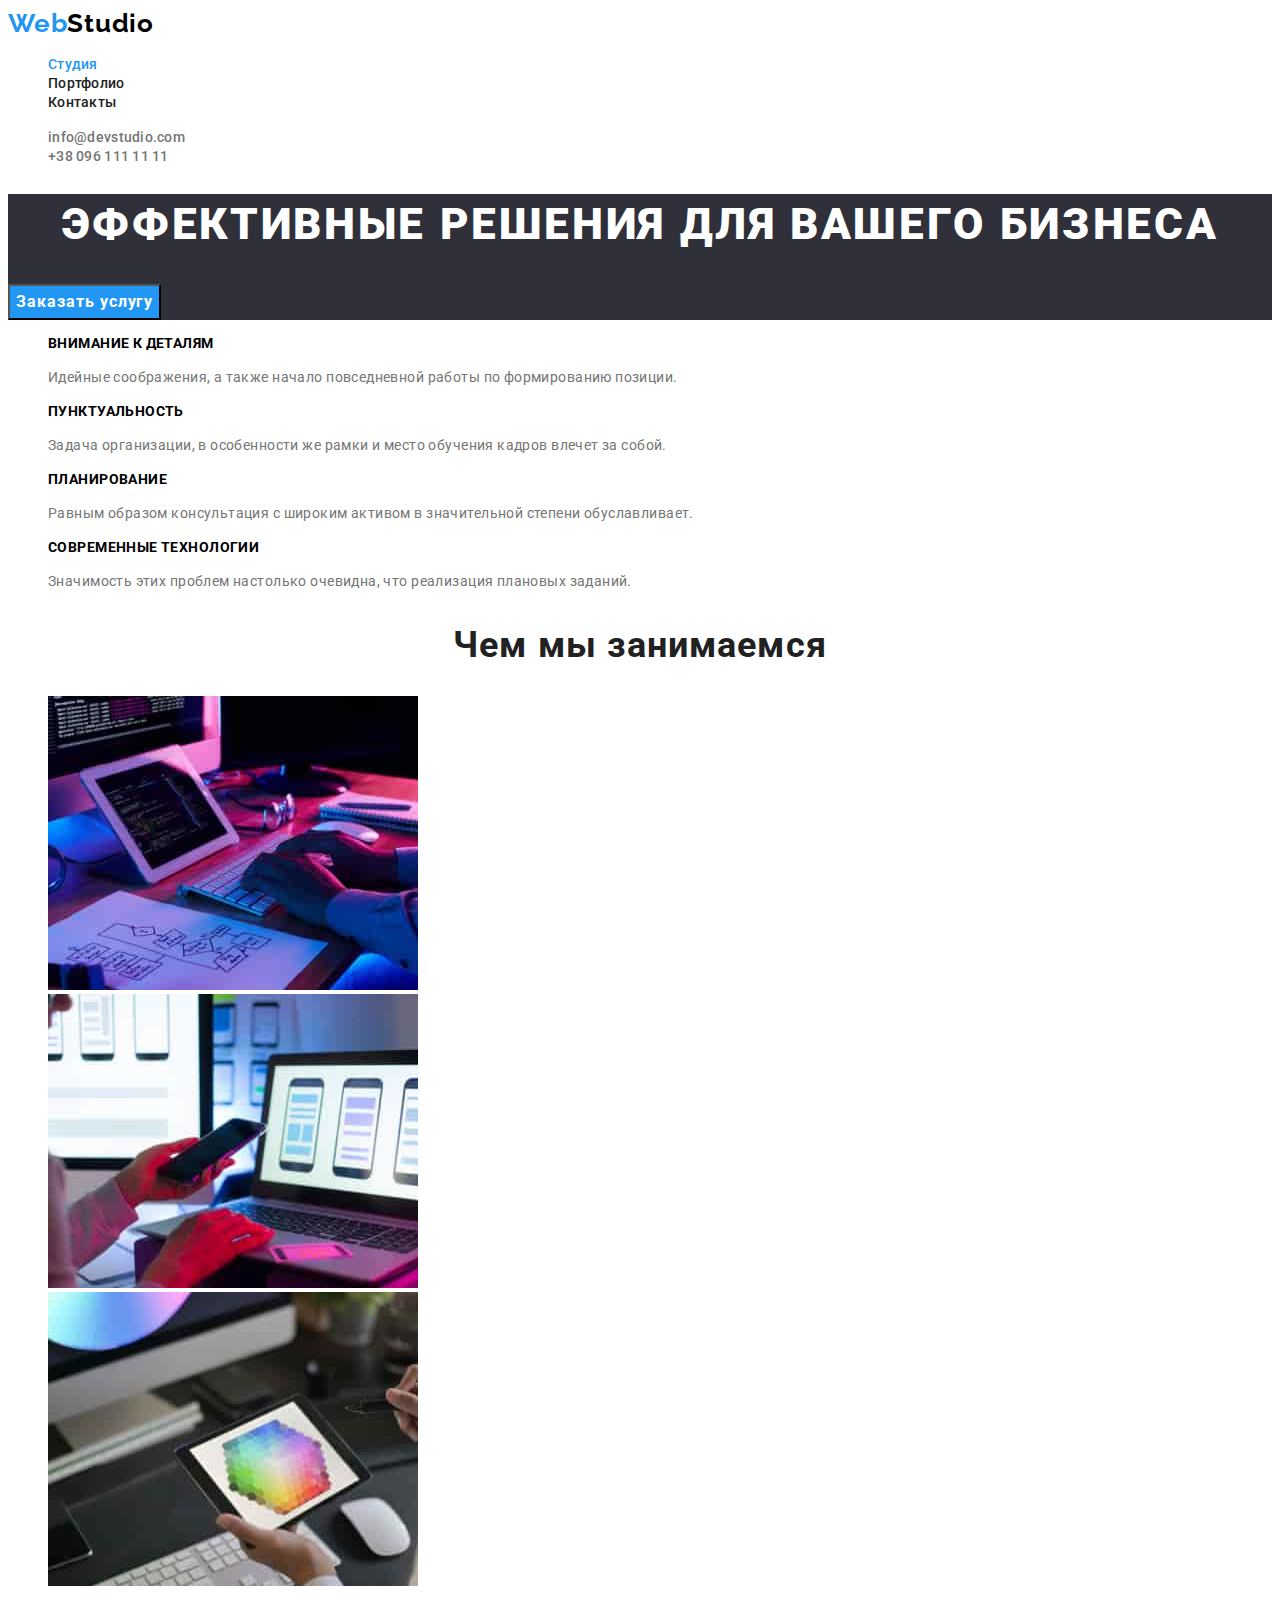
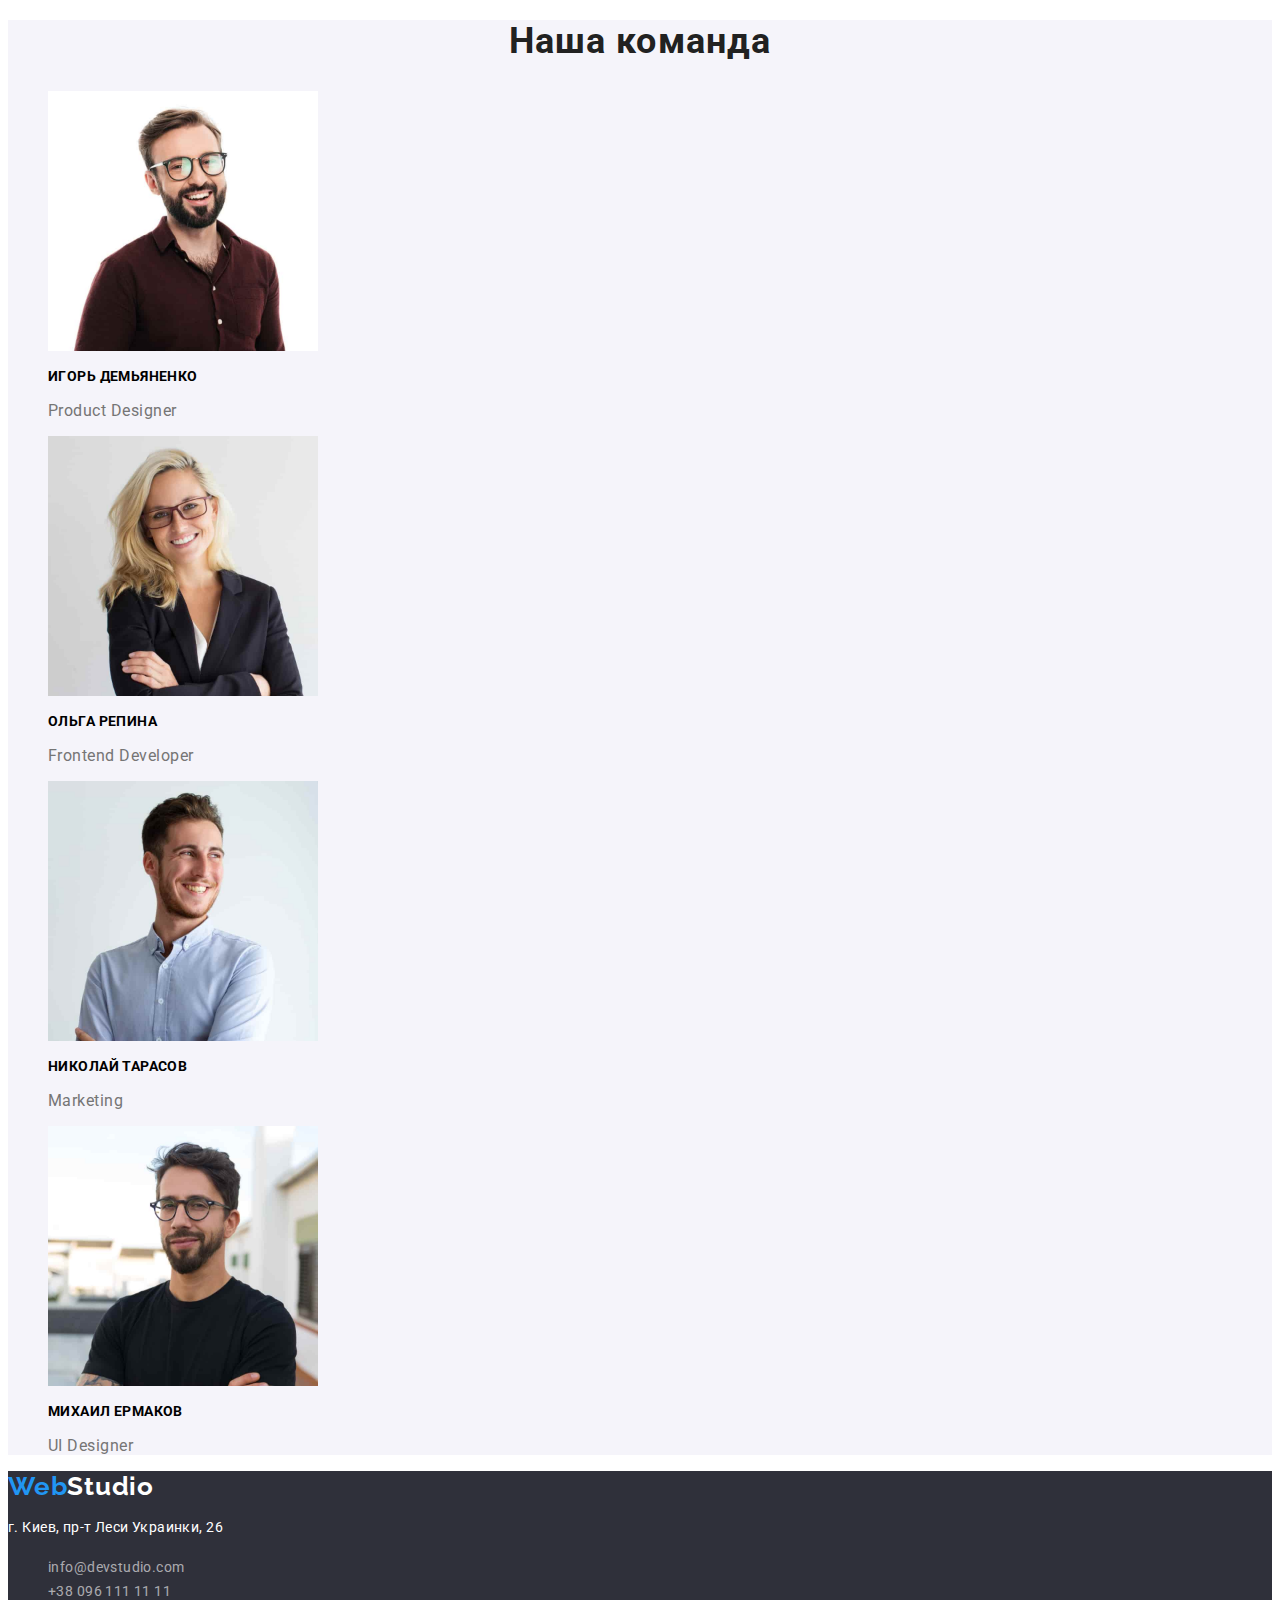
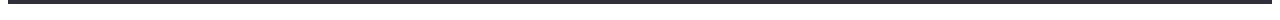
==== index.html @ cc60fb9e "Начало работы" ====
<!DOCTYPE html>
<html lang="ru">
  <head>
    <meta charset="UTF-8" />
    <meta http-equiv="X-UA-Compatible" content="IE=edge" />
    <meta name="viewport" content="width=device-width, initial-scale=1.0" />
    <title>Document</title>
    <link rel="stylesheet" href="./css/style.css" />
    <link
      href="https://fonts.googleapis.com/css2?family=Raleway:wght@700&family=Roboto:wght@400;500;700;900&display=swap"
      rel="stylesheet"
    />
  </head>
  <body>
    <header class="header">
      <a class="logo-link" href="./"><span class="logo-color">Web</span>Studio</a>
      <nav>
        <ul class="nav">
          <li><a class="nav-link current" href="#">Студия</a></li>
          <li><a class="nav-link" href="./portfolio.html">Портфолио</a></li>
          <li><a class="nav-link" href="#">Контакты</a></li>
        </ul>
      </nav>
      <ul class="contact">
        <li><a class="contact-link" href="mailto:info@devstudio.com">info@devstudio.com</a></li>
        <li><a class="contact-link" href="tel:+380961111111">+38 096 111 11 11</a></li>
      </ul>
    </header>
    <main>
      <!-- Секция герой -->
      <section class="hero">
        <h1 class="hero-link">Эффективные решения для вашего бизнеса</h1>
        <button type="button" class="btn-primary-type">Заказать услугу</button>
      </section>
      <!-- Преимущества -->
      <section class="features">
        <h2 class="visually-hidden">Наши преимущества</h2>
        <ul class="features-list">
          <li>
            <h3 class="sub-title">Внимание к деталям</h3>
            <p class="features-text">
              Идейные соображения, а также начало повседневной работы по формированию позиции.
            </p>
          </li>
          <li>
            <h3 class="sub-title">Пунктуальность</h3>
            <p class="features-text">
              Задача организации, в особенности же рамки и место обучения кадров влечет за собой.
            </p>
          </li>
          <li>
            <h3 class="sub-title">Планирование</h3>
            <p class="features-text">
              Равным образом консультация с широким активом в значительной степени обуславливает.
            </p>
          </li>
          <li>
            <h3 class="sub-title">Современные технологии</h3>
            <p class="features-text">
              Значимость этих проблем настолько очевидна, что реализация плановых заданий.
            </p>
          </li>
        </ul>
      </section>
      <!-- Сфера деятельности -->
      <section class="field-action">
        <h2 class="title">Чем мы занимаемся</h2>
        <ul class="field-action-list">
          <li><img src="./image/what-we-doing1.jpg" alt="Веб-разработка" width="370" /></li>
          <li>
            <img
              src="./image/what-we-doing2.jpg"
              alt="Разработка под мобильные платформы"
              width="370"
            />
          </li>
          <li><img src="./image/what-we-doing3.jpg" alt="Разработка дизайна" width="370" /></li>
        </ul>
      </section>
      <!-- OurTeam -->
      <section class="team">
        <h2 class="title">Наша команда</h2>
        <ul class="team-list">
          <li>
            <img src="./image/team1.jpg" alt="Продакт Дизайнер студии" width="270" />
            <h3 class="sub-title">Игорь Демьяненко</h3>
            <p lang="en" class="team-text">Product Designer</p>
          </li>
          <li>
            <img src="./image/team2.jpg" alt="Фронт-энд разработчик студии" width="270" />
            <h3 class="sub-title">Ольга Репина</h3>
            <p lang="en" class="team-text">Frontend Developer</p>
          </li>
          <li>
            <img src="./image/team3.jpg" alt="Маркетолог студии" width="270" />
            <h3 class="sub-title">Николай Тарасов</h3>
            <p lang="en" class="team-text">Marketing</p>
          </li>
          <li>
            <img src="./image/team4.jpg" alt="UI Дизайнер студии" width="270" />
            <h3 class="sub-title">Михаил Ермаков</h3>
            <p lang="en" class="team-text">UI Designer</p>
          </li>
        </ul>
      </section>
    </main>
    <footer class="footer">
      <a href="./" class="footer-logo"><span class="logo-color">Web</span>Studio</a>
      <address class="address">
        <p class="footer-text">г. Киев, пр-т Леси Украинки, 26</p>
        <ul class="footer-contact-list">
          <li><a class="footer-contact" href="mailto:info@devstudio.com">info@devstudio.com</a></li>
          <li><a class="footer-contact" href="tel:+380961111111">+38 096 111 11 11</a></li>
        </ul>
      </address>
    </footer>
  </body>
</html>
---- css/style.css ----
/* Палитра макета*/
/* main-title-color: #212121 */
/* main-text-color: #757575 */
/* accent-color: #2196F3 */
:root {
  --main-text-color: #757575;
  --main-title-color: #212121;
  --accent-color: #2196f3;
  --primary-background-color: #ffffff;
  --secondary-backgroung-color: #f5f4fa;
  --contact-color: rgba(255, 255, 255, 0.6);
  --footer-background-color: #2f303a;
  --secondary-logo-color: #000000;
  --main-light-color: #ffffff;
}
body {
  background-color: var(--primary-background-color);
  font-family: roboto, sans-serif;
}
/* Маркировка списков */
.nav,
.contact,
.features-list,
.field-action-list,
.team-list,
.footer-contact-list,
.btn-list,
.examples-list {
  list-style-type: none;
}
/* Header */
.header {
  background-color: var(--primary-background-color);
}

.logo-color {
  color: var(--accent-color);
}
.header .logo-link,
.header .nav-link,
.header .contact-link {
  text-decoration: none;
  text-decoration-color: none;
}
.header .logo-link {
  color: var(--secondary-logo-color);
  font-family: Raleway, roboto;
  font-weight: 700;
  font-size: 26px;
  line-height: 1, 19;
  letter-spacing: 0.03em;
}
.header .nav-link {
  color: var(--main-title-color);
  font-weight: 500;
  font-size: 14px;
  line-height: 1.14;
  letter-spacing: 0.02em;
}
.header .contact-link {
  color: var(--main-text-color);
  font-weight: 500;
  font-size: 14px;
  line-height: 1.14;
  letter-spacing: 0.02em;
}
.nav-link:hover,
.nav-link:focus,
.contact-link:hover,
.contact-link:focus {
  color: var(--accent-color);
}
.nav-link.current {
  color: var(--accent-color);
}
/* Hero section */
.hero {
  background-color: #2f303a;
}
.hero-link {
  color: var(--main-light-color);
  font-weight: 900;
  font-size: 44px;
  line-height: 1.37;
  text-align: center;
  letter-spacing: 0.06em;
  text-transform: uppercase;
}
.features,
.field-action {
  background-color: var(--primary-background-color);
}
.title {
  color: var(--main-title-color);
}
.features .sub-title {
  font-weight: 700;
  font-size: 14px;
  line-height: 1.14;
  letter-spacing: 0.03em;
  text-transform: uppercase;
}
.features-text {
  color: var(--main-text-color);
  font-size: 14px;
  line-height: 1.71;
  letter-spacing: 0.03em;
}
.title {
  font-weight: 700;
  font-size: 36px;
  line-height: 1.17;
  text-align: center;
  letter-spacing: 0.03em;
}
.team {
  background-color: var(--secondary-backgroung-color);
}
.team .sub-title {
  font-weight: 700;
  font-size: 14px;
  line-height: 1.14;
  letter-spacing: 0.03em;
  text-transform: uppercase;
}

.team-text {
  color: var(--main-text-color);
  line-height: 1.19;
  letter-spacing: 0.03em;
}
/* footer */
.footer {
  color: var(--main-light-color);
  background-color: var(--footer-background-color);
}
.footer .footer-logo,
.footer .footer-contact {
  text-decoration: none;
  text-decoration-color: none;
}

.footer .footer-logo {
  color: var(--main-light-color);
  font-family: 'Raleway';
  font-weight: 700;
  font-size: 26px;
  line-height: 1.19;
  letter-spacing: 0.03em;
}
.footer-text {
  color: var(--main-light-color);
  font-size: 14px;
  line-height: 1.71;
  letter-spacing: 0.03em;
}
.footer-contact {
  color: var(--contact-color);
  font-size: 14px;
  line-height: 1.71;
  letter-spacing: 0.03em;
}
.footer-contact:hover,
.footer-contact:focus {
  color: var(--accent-color);
}
.examples {
  background-color: var(--primary-background-color);
}
.examples-text {
  color: var(--main-text-color);
  font-size: 16px;
  line-height: 1.875;
  letter-spacing: 0.03em;
}
.btn-primary-type {
  background-color: var(--accent-color);
  color: var(--main-light-color);
  font-family: 'Roboto';
  font-weight: 700;
  font-size: 16px;
  line-height: 1.875;
  align-items: center;
  text-align: center;
  letter-spacing: 0.06em;
  cursor: pointer;
}
.btn-secondary-type {
  background-color: var(--secondary-backgroung-color);
  color: var(--main-title-color);
  font-family: 'Roboto';
  font-weight: 500;
  font-size: 16px;
  line-height: 1.625;
  text-align: center;
  letter-spacing: 0.03em;
  cursor: pointer;
}
.btn-secondary-type:hover,
.btn-secondary-type:focus {
  background-color: var(--accent-color);
  color: var(--main-light-color);
}
.btn-secondary-type.current {
  background-color: var(--accent-color);
  color: var(--main-light-color);
}

.visually-hidden {
  position: absolute;
  white-space: nowrap;
  width: 1px;
  height: 1px;
  overflow: hidden;
  border: 0;
  padding: 0;
  clip: rect(0 0 0 0);
  clip-path: inset(50%);
  margin: -1px;
}
/* Address */
.address {
  font-style: normal;
}
.prtfl-sub-title {
  font-weight: 700;
  font-size: 18px;
  line-height: 2;
  letter-spacing: 0.06em;
}
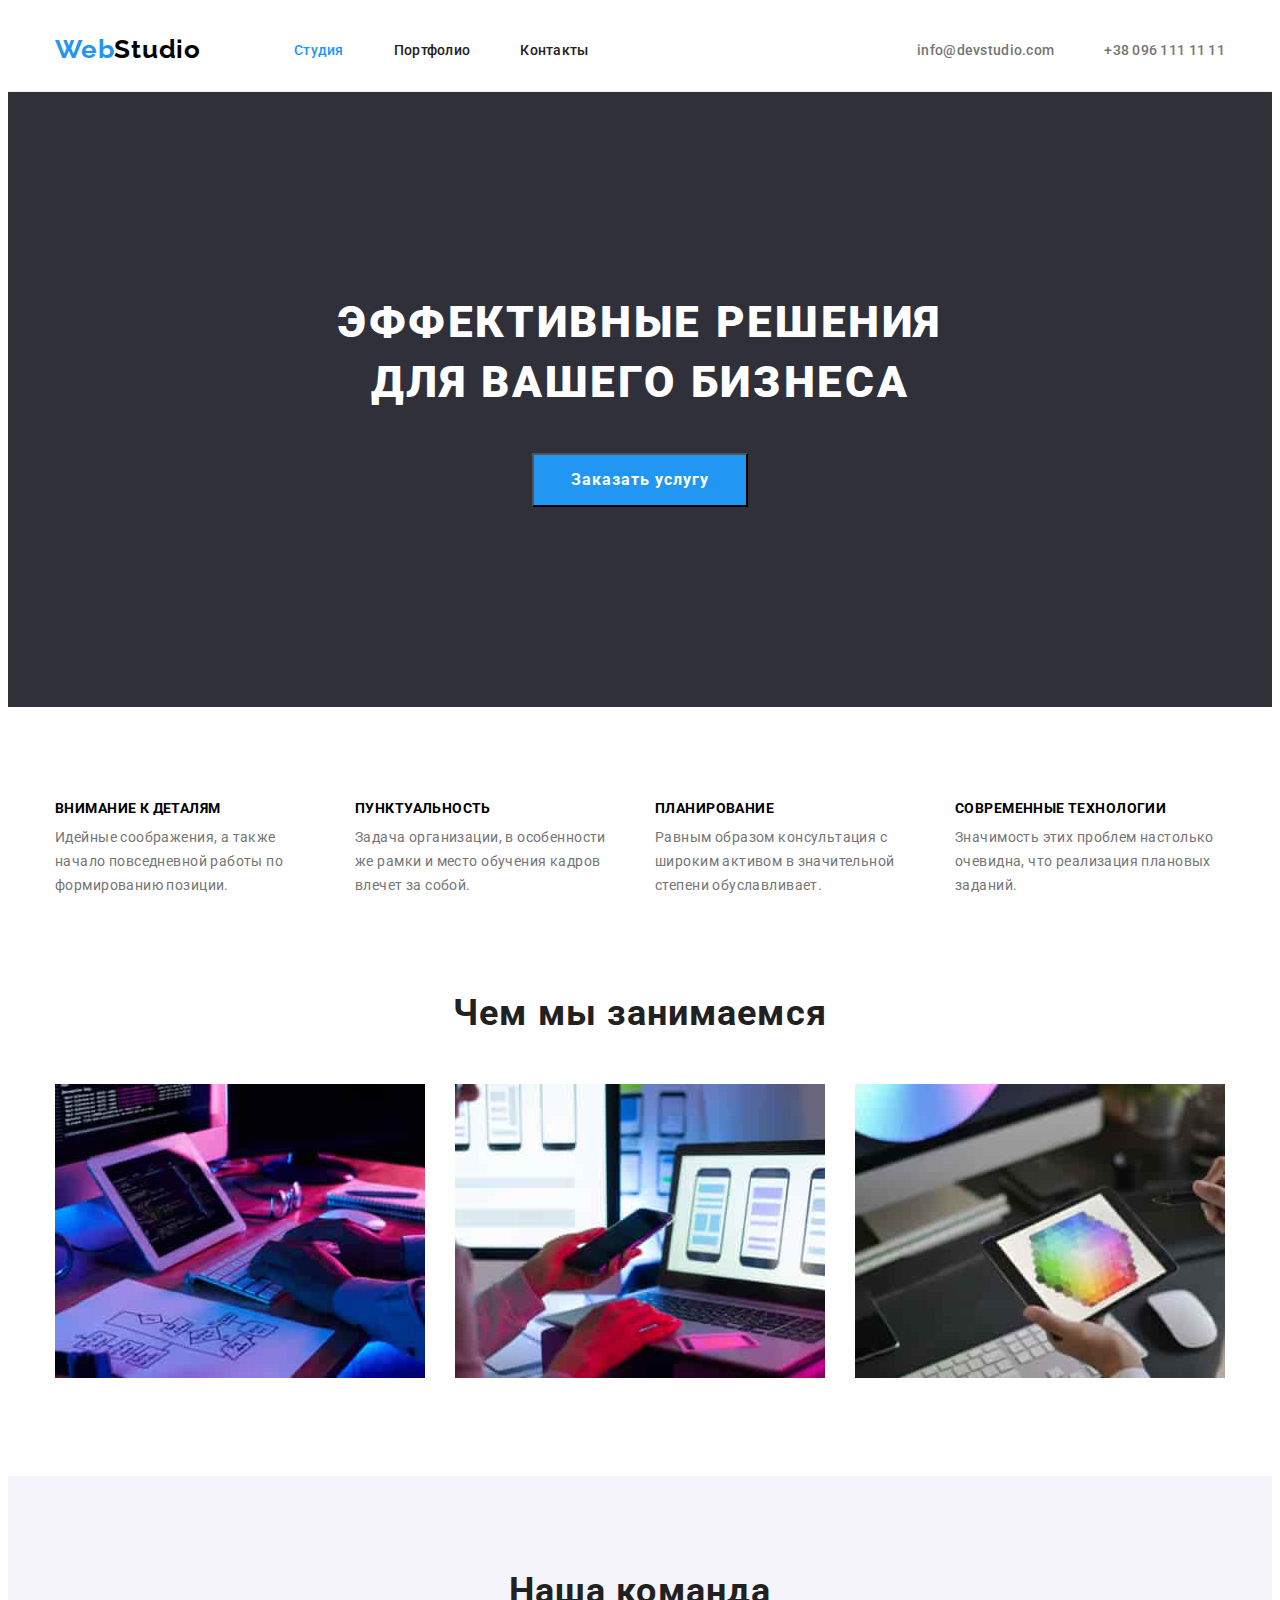
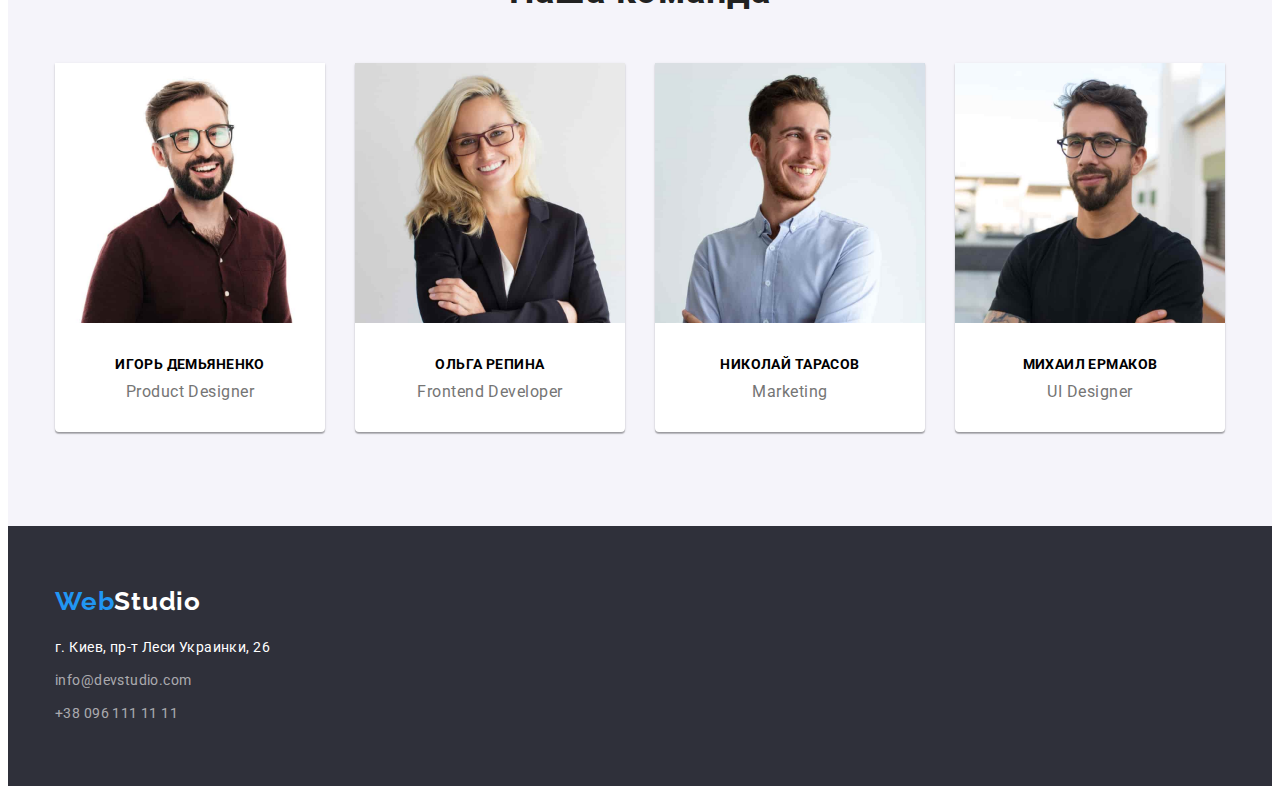
==== commit a60e4204: "завершает позиционирование" ====
--- a/index.html
+++ b/index.html
@@ -5,114 +5,143 @@
     <meta http-equiv="X-UA-Compatible" content="IE=edge" />
     <meta name="viewport" content="width=device-width, initial-scale=1.0" />
     <title>Document</title>
-    <link rel="stylesheet" href="./css/style.css" />
+    <link rel="stylesheet" href="node_modules/modern-normalize/modern-normalize.css" />
     <link
       href="https://fonts.googleapis.com/css2?family=Raleway:wght@700&family=Roboto:wght@400;500;700;900&display=swap"
       rel="stylesheet"
     />
+    <link rel="stylesheet" href="./css/style.css" />
   </head>
   <body>
     <header class="header">
-      <a class="logo-link" href="./"><span class="logo-color">Web</span>Studio</a>
-      <nav>
-        <ul class="nav">
-          <li><a class="nav-link current" href="#">Студия</a></li>
-          <li><a class="nav-link" href="./portfolio.html">Портфолио</a></li>
-          <li><a class="nav-link" href="#">Контакты</a></li>
+      <div class="conteiner">
+        <a class="logo-link" href="./"><span class="logo-color">Web</span>Studio</a>
+        <nav>
+          <ul class="nav">
+            <li><a class="nav-link current" href="#">Студия</a></li>
+            <li><a class="nav-link" href="./portfolio.html">Портфолио</a></li>
+            <li><a class="nav-link" href="#">Контакты</a></li>
+          </ul>
+        </nav>
+        <ul class="contact">
+          <li><a class="contact-link" href="mailto:info@devstudio.com">info@devstudio.com</a></li>
+          <li><a class="contact-link" href="tel:+380961111111">+38 096 111 11 11</a></li>
         </ul>
-      </nav>
-      <ul class="contact">
-        <li><a class="contact-link" href="mailto:info@devstudio.com">info@devstudio.com</a></li>
-        <li><a class="contact-link" href="tel:+380961111111">+38 096 111 11 11</a></li>
-      </ul>
+      </div>
     </header>
     <main>
       <!-- Секция герой -->
-      <section class="hero">
-        <h1 class="hero-link">Эффективные решения для вашего бизнеса</h1>
-        <button type="button" class="btn-primary-type">Заказать услугу</button>
+      <section class="hero section">
+        <div class="conteiner">
+          <h1 class="hero-text">Эффективные решения для вашего бизнеса</h1>
+          <button type="button" class="btn-primary-type">Заказать услугу</button>
+        </div>
       </section>
       <!-- Преимущества -->
-      <section class="features">
-        <h2 class="visually-hidden">Наши преимущества</h2>
-        <ul class="features-list">
-          <li>
-            <h3 class="sub-title">Внимание к деталям</h3>
-            <p class="features-text">
-              Идейные соображения, а также начало повседневной работы по формированию позиции.
-            </p>
-          </li>
-          <li>
-            <h3 class="sub-title">Пунктуальность</h3>
-            <p class="features-text">
-              Задача организации, в особенности же рамки и место обучения кадров влечет за собой.
-            </p>
-          </li>
-          <li>
-            <h3 class="sub-title">Планирование</h3>
-            <p class="features-text">
-              Равным образом консультация с широким активом в значительной степени обуславливает.
-            </p>
-          </li>
-          <li>
-            <h3 class="sub-title">Современные технологии</h3>
-            <p class="features-text">
-              Значимость этих проблем настолько очевидна, что реализация плановых заданий.
-            </p>
-          </li>
-        </ul>
+      <section class="features section">
+        <div class="conteiner">
+          <h2 class="visually-hidden">Наши преимущества</h2>
+          <ul class="features-list">
+            <li class="features-item">
+              <h3 class="sub-title">Внимание к деталям</h3>
+              <p class="features-text">
+                Идейные соображения, а также начало повседневной работы по формированию позиции.
+              </p>
+            </li>
+            <li class="features-item">
+              <h3 class="sub-title">Пунктуальность</h3>
+              <p class="features-text">
+                Задача организации, в особенности же рамки и место обучения кадров влечет за собой.
+              </p>
+            </li>
+            <li class="features-item">
+              <h3 class="sub-title">Планирование</h3>
+              <p class="features-text">
+                Равным образом консультация с широким активом в значительной степени обуславливает.
+              </p>
+            </li>
+            <li class="features-item">
+              <h3 class="sub-title">Современные технологии</h3>
+              <p class="features-text">
+                Значимость этих проблем настолько очевидна, что реализация плановых заданий.
+              </p>
+            </li>
+          </ul>
+        </div>
       </section>
       <!-- Сфера деятельности -->
-      <section class="field-action">
-        <h2 class="title">Чем мы занимаемся</h2>
-        <ul class="field-action-list">
-          <li><img src="./image/what-we-doing1.jpg" alt="Веб-разработка" width="370" /></li>
-          <li>
-            <img
-              src="./image/what-we-doing2.jpg"
-              alt="Разработка под мобильные платформы"
-              width="370"
-            />
-          </li>
-          <li><img src="./image/what-we-doing3.jpg" alt="Разработка дизайна" width="370" /></li>
-        </ul>
+      <section class="field-action section">
+        <div class="conteiner">
+          <h2 class="title">Чем мы занимаемся</h2>
+          <ul class="field-action-list">
+            <li class="field-action-item">
+              <img src="./image/what-we-doing1.jpg" alt="Веб-разработка" width="370" />
+            </li>
+            <li class="field-action-item">
+              <img
+                src="./image/what-we-doing2.jpg"
+                alt="Разработка под мобильные платформы"
+                width="370"
+              />
+            </li>
+            <li class="field-action-item">
+              <img src="./image/what-we-doing3.jpg" alt="Разработка дизайна" width="370" />
+            </li>
+          </ul>
+        </div>
       </section>
       <!-- OurTeam -->
-      <section class="team">
-        <h2 class="title">Наша команда</h2>
-        <ul class="team-list">
-          <li>
-            <img src="./image/team1.jpg" alt="Продакт Дизайнер студии" width="270" />
-            <h3 class="sub-title">Игорь Демьяненко</h3>
-            <p lang="en" class="team-text">Product Designer</p>
-          </li>
-          <li>
-            <img src="./image/team2.jpg" alt="Фронт-энд разработчик студии" width="270" />
-            <h3 class="sub-title">Ольга Репина</h3>
-            <p lang="en" class="team-text">Frontend Developer</p>
-          </li>
-          <li>
-            <img src="./image/team3.jpg" alt="Маркетолог студии" width="270" />
-            <h3 class="sub-title">Николай Тарасов</h3>
-            <p lang="en" class="team-text">Marketing</p>
-          </li>
-          <li>
-            <img src="./image/team4.jpg" alt="UI Дизайнер студии" width="270" />
-            <h3 class="sub-title">Михаил Ермаков</h3>
-            <p lang="en" class="team-text">UI Designer</p>
-          </li>
-        </ul>
+      <section class="team section">
+        <div class="conteiner">
+          <h2 class="title">Наша команда</h2>
+          <ul class="team-list">
+            <li>
+              <div class="team-card">
+                <img src="./image/team1.jpg" alt="Продакт Дизайнер студии" width="270" />
+                <h3 class="sub-title">Игорь Демьяненко</h3>
+                <p lang="en" class="team-text">Product Designer</p>
+              </div>
+            </li>
+            <li>
+              <div class="team-card">
+                <img src="./image/team2.jpg" alt="Фронт-энд разработчик студии" width="270" />
+                <h3 class="sub-title">Ольга Репина</h3>
+                <p lang="en" class="team-text">Frontend Developer</p>
+              </div>
+            </li>
+            <li>
+              <div class="team-card">
+                <img src="./image/team3.jpg" alt="Маркетолог студии" width="270" />
+                <h3 class="sub-title">Николай Тарасов</h3>
+                <p lang="en" class="team-text">Marketing</p>
+              </div>
+            </li>
+            <li>
+              <div class="team-card">
+                <img src="./image/team4.jpg" alt="UI Дизайнер студии" width="270" />
+                <h3 class="sub-title">Михаил Ермаков</h3>
+                <p lang="en" class="team-text">UI Designer</p>
+              </div>
+            </li>
+          </ul>
+        </div>
       </section>
     </main>
-    <footer class="footer">
-      <a href="./" class="footer-logo"><span class="logo-color">Web</span>Studio</a>
-      <address class="address">
-        <p class="footer-text">г. Киев, пр-т Леси Украинки, 26</p>
-        <ul class="footer-contact-list">
-          <li><a class="footer-contact" href="mailto:info@devstudio.com">info@devstudio.com</a></li>
-          <li><a class="footer-contact" href="tel:+380961111111">+38 096 111 11 11</a></li>
-        </ul>
-      </address>
+    <footer class="footer section">
+      <div class="conteiner">
+        <a href="./" class="footer-logo"><span class="logo-color">Web</span>Studio</a>
+        <address class="address">
+          <p class="footer-text">г. Киев, пр-т Леси Украинки, 26</p>
+          <ul class="footer-contact-list">
+            <li class="footer-contact-item">
+              <a class="footer-contact" href="mailto:info@devstudio.com">info@devstudio.com</a>
+            </li>
+            <li class="footer-contact-item">
+              <a class="footer-contact" href="tel:+380961111111">+38 096 111 11 11</a>
+            </li>
+          </ul>
+        </address>
+      </div>
     </footer>
   </body>
 </html>
--- a/css/style.css
+++ b/css/style.css
@@ -16,6 +16,22 @@
 body {
   background-color: var(--primary-background-color);
   font-family: roboto, sans-serif;
+  box-sizing: border-box;
+}
+/* утилита */
+h1,
+h2,
+h3,
+h4,
+h5,
+h6,
+p {
+  margin: 0;
+  padding: 0;
+}
+ul {
+  margin: 0;
+  padding: 0;
 }
 /* Маркировка списков */
 .nav,
@@ -28,11 +44,28 @@
 .examples-list {
   list-style-type: none;
 }
+/*  General */
+.section {
+  padding-top: 94px;
+  padding-bottom: 94px;
+}
+.conteiner {
+  box-sizing: border-box;
+  width: 1200px;
+  padding: 0 15px;
+  margin-left: auto;
+  margin-right: auto;
+}
 /* Header */
 .header {
   background-color: var(--primary-background-color);
-}
-
+  border-bottom: 1px solid #ececec;
+}
+
+.header .conteiner {
+  display: flex;
+  align-items: center;
+}
 .logo-color {
   color: var(--accent-color);
 }
@@ -43,6 +76,9 @@
   text-decoration-color: none;
 }
 .header .logo-link {
+  margin-right: 93px;
+  padding-top: 24px;
+  padding-bottom: 25px;
   color: var(--secondary-logo-color);
   font-family: Raleway, roboto;
   font-weight: 700;
@@ -50,14 +86,31 @@
   line-height: 1, 19;
   letter-spacing: 0.03em;
 }
+.nav {
+  display: flex;
+  column-gap: 50px;
+}
+.contact {
+  display: flex;
+  margin-left: auto;
+  column-gap: 50px;
+  padding-top: 32px;
+  padding-bottom: 32px;
+}
+
 .header .nav-link {
+  padding-top: 32px;
+  padding-bottom: 32px;
   color: var(--main-title-color);
   font-weight: 500;
   font-size: 14px;
   line-height: 1.14;
   letter-spacing: 0.02em;
 }
+
 .header .contact-link {
+  padding-top: 32px;
+  padding-bottom: 32px;
   color: var(--main-text-color);
   font-weight: 500;
   font-size: 14px;
@@ -77,7 +130,16 @@
 .hero {
   background-color: #2f303a;
 }
-.hero-link {
+.hero .conteiner {
+  display: flex;
+  flex-direction: column;
+  align-items: center;
+}
+.hero-text {
+  max-width: 696px;
+  margin-bottom: 40px;
+  margin-left: auto;
+  margin-right: auto;
   color: var(--main-light-color);
   font-weight: 900;
   font-size: 44px;
@@ -86,6 +148,15 @@
   letter-spacing: 0.06em;
   text-transform: uppercase;
 }
+
+.hero.section {
+  padding-top: 200px;
+  padding-bottom: 200px;
+}
+.features-list {
+  display: flex;
+  column-gap: 30px;
+}
 .features,
 .field-action {
   background-color: var(--primary-background-color);
@@ -93,7 +164,11 @@
 .title {
   color: var(--main-title-color);
 }
+.features-item {
+  width: 270px;
+}
 .features .sub-title {
+  margin-bottom: 10px;
   font-weight: 700;
   font-size: 14px;
   line-height: 1.14;
@@ -106,25 +181,56 @@
   line-height: 1.71;
   letter-spacing: 0.03em;
 }
+.field-action-list {
+  display: flex;
+  column-gap: 30px;
+}
+.field-action .title {
+  margin-bottom: 50px;
+}
+.field-action-item {
+  width: calc((100%-60px) / 3);
+}
+.field-action.section {
+  padding-top: 0;
+}
 .title {
+  margin-bottom: 50px;
   font-weight: 700;
   font-size: 36px;
   line-height: 1.17;
   text-align: center;
   letter-spacing: 0.03em;
 }
+.team-card {
+  flex-basis: calc((100%-90px) / 4);
+  background-color: var(--main-light-color);
+  box-shadow: 0px 1px 3px rgba(0, 0, 0, 0.12), 0px 1px 1px rgba(0, 0, 0, 0.14), 0px 2px 1px rgba(0, 0, 0, 0.2);
+border-radius: 0px 0px 4px 4px;
+}
 .team {
   background-color: var(--secondary-backgroung-color);
 }
 .team .sub-title {
+  margin-top: 30px;
+  margin-bottom: 10px;
   font-weight: 700;
   font-size: 14px;
   line-height: 1.14;
   letter-spacing: 0.03em;
   text-transform: uppercase;
+  text-align: center;
+}
+.team-list {
+  display: flex;
+  column-gap: 30px;
 }
 
 .team-text {
+  text-align: center;
+  padding-bottom: 30px;
+  padding-left: auto;
+  padding-right: auto;
   color: var(--main-text-color);
   line-height: 1.19;
   letter-spacing: 0.03em;
@@ -133,6 +239,10 @@
 .footer {
   color: var(--main-light-color);
   background-color: var(--footer-background-color);
+}
+.footer.section {
+  padding-top: 60px;
+  padding-bottom: 60px;
 }
 .footer .footer-logo,
 .footer .footer-contact {
@@ -141,6 +251,8 @@
 }
 
 .footer .footer-logo {
+  display: block;
+  margin-bottom: 20px;
   color: var(--main-light-color);
   font-family: 'Raleway';
   font-weight: 700;
@@ -149,6 +261,8 @@
   letter-spacing: 0.03em;
 }
 .footer-text {
+  display: block;
+  margin-bottom: 9px;
   color: var(--main-light-color);
   font-size: 14px;
   line-height: 1.71;
@@ -160,20 +274,49 @@
   line-height: 1.71;
   letter-spacing: 0.03em;
 }
+.footer-contact-item {
+  display: block;
+  margin-bottom: 9px;
+}
+.footer-contact-item:last-child {
+  margin-bottom: 0;
+}
+
 .footer-contact:hover,
 .footer-contact:focus {
   color: var(--accent-color);
 }
+/* Портфолио btn */
+.btn-list {
+  display: flex;
+  align-items: center;
+  justify-content: center;
+  gap: 8px;
+  margin-bottom: 50px;
+}
 .examples {
   background-color: var(--primary-background-color);
 }
+.examples-list {
+  display: flex;
+  flex-wrap: wrap;
+  gap: 30px;
+}
+.example-cards {
+  flex-basis: calc((100%-60px) / 3);
+}
 .examples-text {
+  display: block;
+  width: 322px;
+  margin: 20px 24px 4px 24px;
   color: var(--main-text-color);
   font-size: 16px;
   line-height: 1.875;
   letter-spacing: 0.03em;
 }
 .btn-primary-type {
+  min-width: 216px;
+  padding: 10px 32px;
   background-color: var(--accent-color);
   color: var(--main-light-color);
   font-family: 'Roboto';
@@ -186,6 +329,7 @@
   cursor: pointer;
 }
 .btn-secondary-type {
+  padding: 6px 22px;
   background-color: var(--secondary-backgroung-color);
   color: var(--main-title-color);
   font-family: 'Roboto';
@@ -195,6 +339,8 @@
   text-align: center;
   letter-spacing: 0.03em;
   cursor: pointer;
+  border: 1px solid var(--secondary-backgroung-color);
+  border-radius: 4px;
 }
 .btn-secondary-type:hover,
 .btn-secondary-type:focus {
@@ -222,9 +368,23 @@
 .address {
   font-style: normal;
 }
-.prtfl-sub-title {
+.prtfi-sub-title {
+  display: block;
+  width: 322px;
+  margin: 20px 24px 4px 24px;
   font-weight: 700;
   font-size: 18px;
   line-height: 2;
   letter-spacing: 0.06em;
 }
+.example-image {
+  display: block;
+}
+.card-bottom {
+  box-sizing: border-box;
+  background: #ffffff;
+  border-left: 1px solid #eeeeee;
+  border-right: 1px solid #eeeeee;
+  border-bottom: 1px solid #eeeeee;
+  width: 370px;
+}
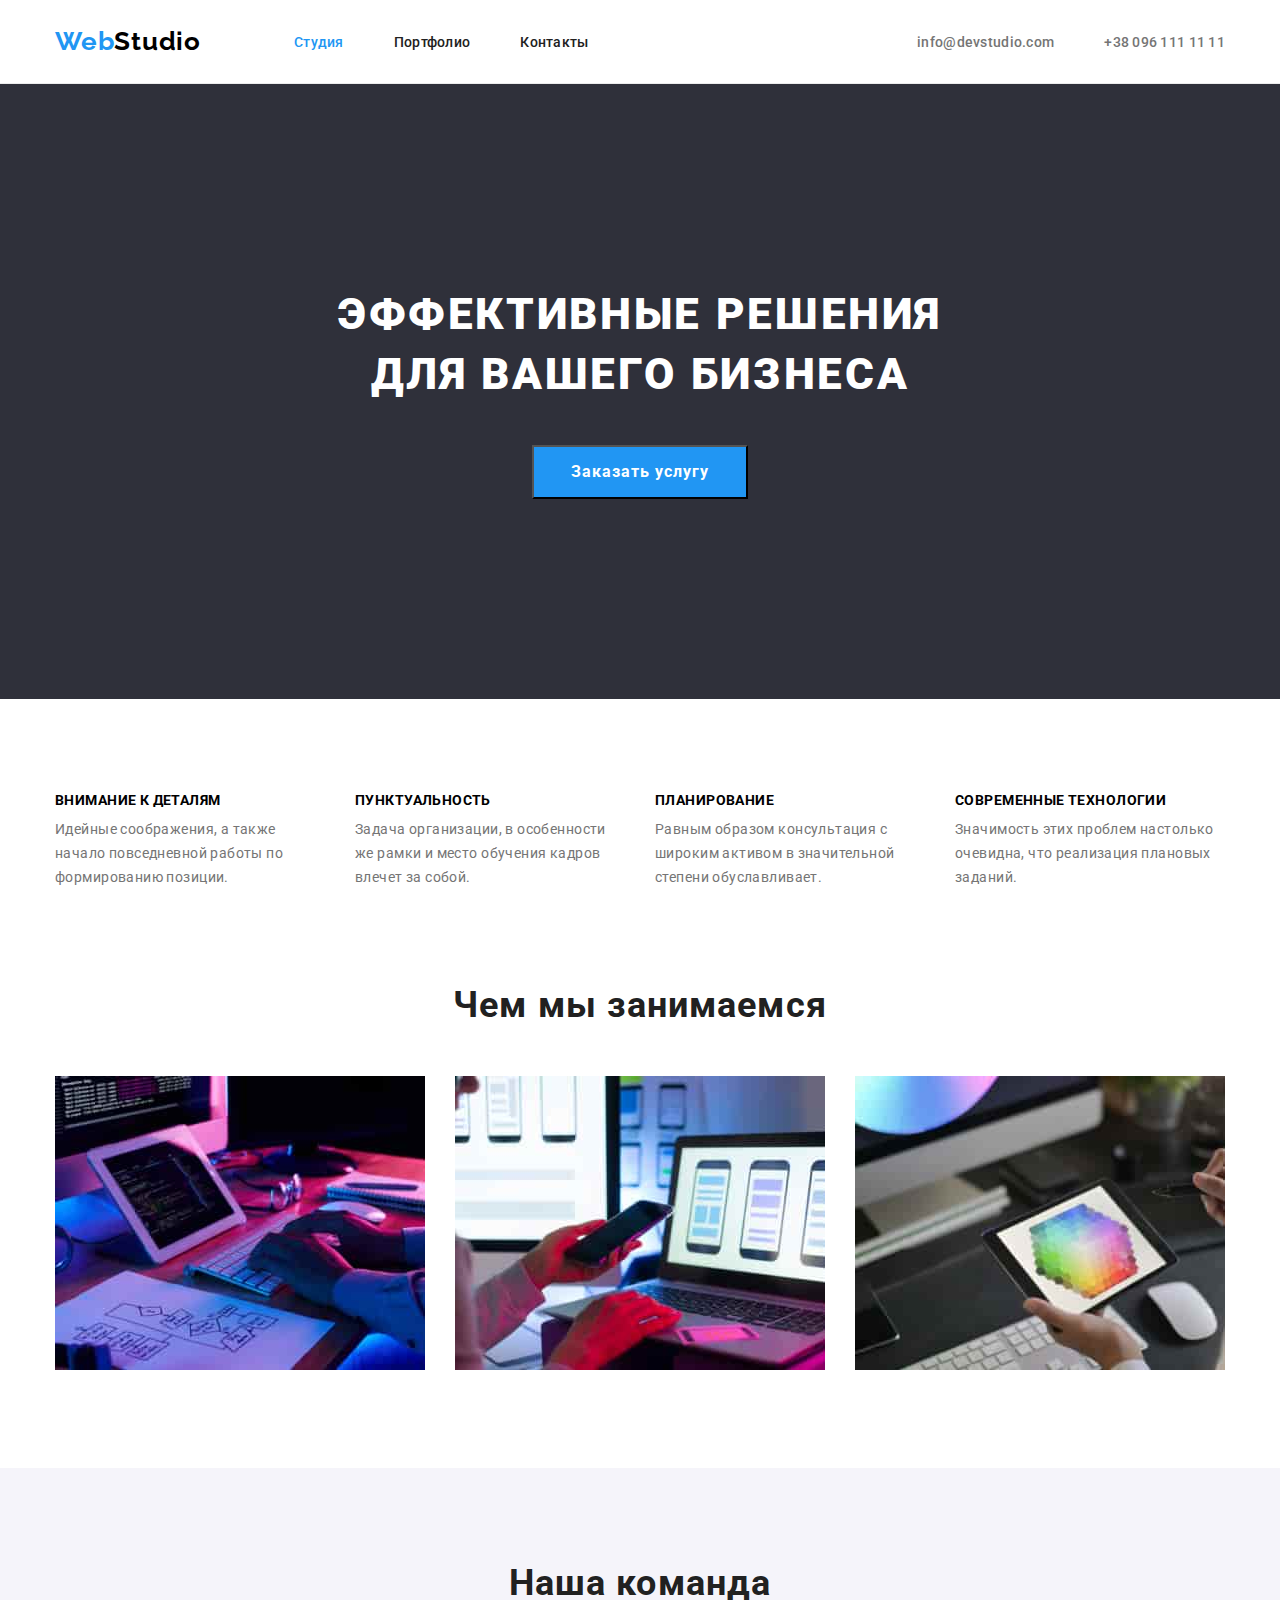
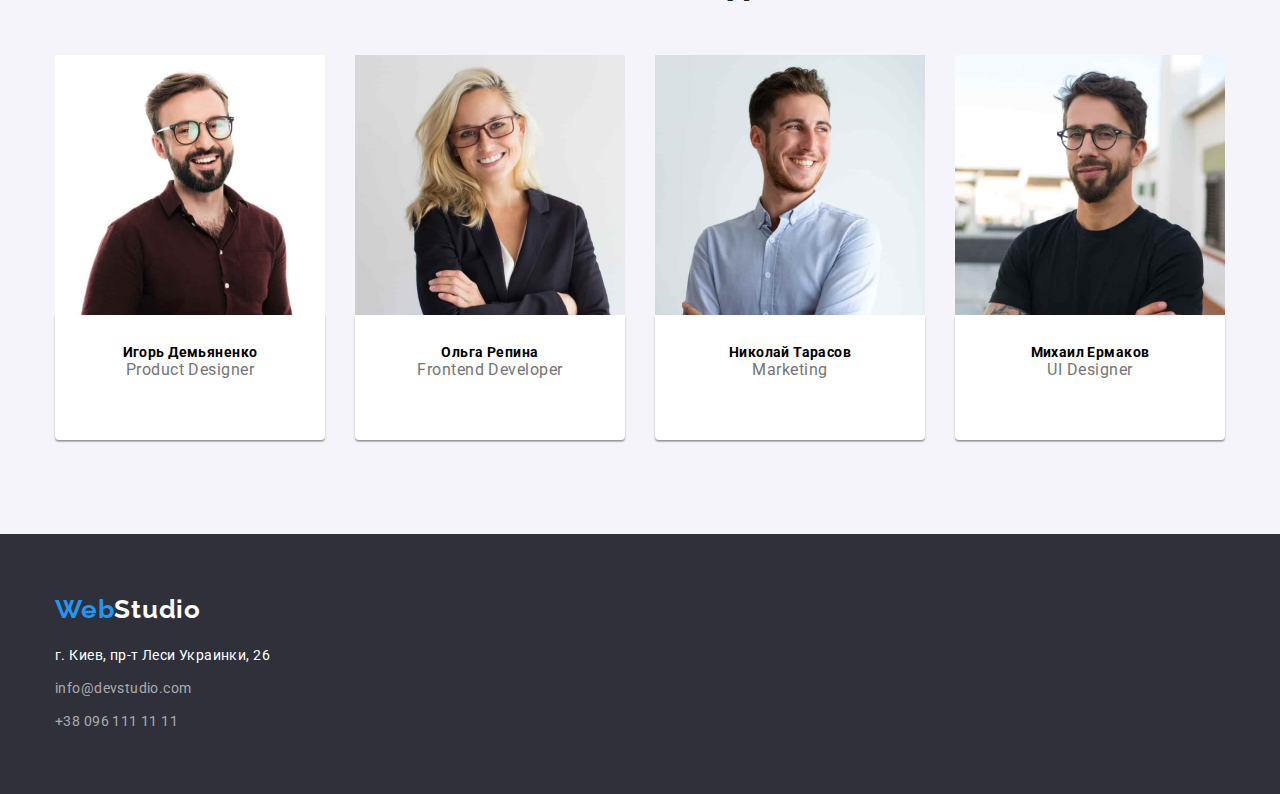
==== commit 7bf7ada2: "исправляет ошибки" ====
--- a/index.html
+++ b/index.html
@@ -96,29 +96,49 @@
           <h2 class="title">Наша команда</h2>
           <ul class="team-list">
             <li>
+              <img
+                class="addition-option"
+                src="./image/team1.jpg"
+                alt="Продакт Дизайнер студии"
+                width="270"
+              />
               <div class="team-card">
-                <img src="./image/team1.jpg" alt="Продакт Дизайнер студии" width="270" />
                 <h3 class="sub-title">Игорь Демьяненко</h3>
                 <p lang="en" class="team-text">Product Designer</p>
               </div>
             </li>
             <li>
+              <img
+                class="addition-option"
+                src="./image/team2.jpg"
+                alt="Фронт-энд разработчик студии"
+                width="270"
+              />
               <div class="team-card">
-                <img src="./image/team2.jpg" alt="Фронт-энд разработчик студии" width="270" />
                 <h3 class="sub-title">Ольга Репина</h3>
                 <p lang="en" class="team-text">Frontend Developer</p>
               </div>
             </li>
             <li>
+              <img
+                class="addition-option"
+                src="./image/team3.jpg"
+                alt="Маркетолог студии"
+                width="270"
+              />
               <div class="team-card">
-                <img src="./image/team3.jpg" alt="Маркетолог студии" width="270" />
                 <h3 class="sub-title">Николай Тарасов</h3>
                 <p lang="en" class="team-text">Marketing</p>
               </div>
             </li>
             <li>
+              <img
+                class="addition-option"
+                src="./image/team4.jpg"
+                alt="UI Дизайнер студии"
+                width="270"
+              />
               <div class="team-card">
-                <img src="./image/team4.jpg" alt="UI Дизайнер студии" width="270" />
                 <h3 class="sub-title">Михаил Ермаков</h3>
                 <p lang="en" class="team-text">UI Designer</p>
               </div>
--- a/css/style.css
+++ b/css/style.css
@@ -17,6 +17,7 @@
   background-color: var(--primary-background-color);
   font-family: roboto, sans-serif;
   box-sizing: border-box;
+  margin: 0;
 }
 /* утилита */
 h1,
@@ -33,6 +34,9 @@
   margin: 0;
   padding: 0;
 }
+a {
+  text-decoration: none;
+}
 /* Маркировка списков */
 .nav,
 .contact,
@@ -190,6 +194,9 @@
 }
 .field-action-item {
   width: calc((100%-60px) / 3);
+  display: block;
+  max-width: 100%;
+  height: auto;
 }
 .field-action.section {
   padding-top: 0;
@@ -207,25 +214,29 @@
   background-color: var(--main-light-color);
   box-shadow: 0px 1px 3px rgba(0, 0, 0, 0.12), 0px 1px 1px rgba(0, 0, 0, 0.14), 0px 2px 1px rgba(0, 0, 0, 0.2);
 border-radius: 0px 0px 4px 4px;
+padding-top:30px ;
+padding-bottom: 30px;
 }
 .team {
   background-color: var(--secondary-backgroung-color);
 }
 .team .sub-title {
-  margin-top: 30px;
-  margin-bottom: 10px;
   font-weight: 700;
   font-size: 14px;
   line-height: 1.14;
   letter-spacing: 0.03em;
-  text-transform: uppercase;
+  text-transform:none;
   text-align: center;
 }
 .team-list {
   display: flex;
   column-gap: 30px;
 }
-
+.addition-option{
+  display: block;
+  width: 100%;
+  height: auto;
+}
 .team-text {
   text-align: center;
   padding-bottom: 30px;
@@ -303,12 +314,12 @@
   gap: 30px;
 }
 .example-cards {
-  flex-basis: calc((100%-60px) / 3);
+  flex-basis: calc((100% - 60px) / 3);
 }
 .examples-text {
   display: block;
-  width: 322px;
-  margin: 20px 24px 4px 24px;
+   width: calc(100% - 2 * 24px);
+  padding: 20px 24px 4px 24px;
   color: var(--main-text-color);
   font-size: 16px;
   line-height: 1.875;
@@ -370,8 +381,8 @@
 }
 .prtfi-sub-title {
   display: block;
-  width: 322px;
-  margin: 20px 24px 4px 24px;
+  width: calc(100% - 2 * 24px);
+  padding: 20px 24px 4px 24px;
   font-weight: 700;
   font-size: 18px;
   line-height: 2;
@@ -386,5 +397,4 @@
   border-left: 1px solid #eeeeee;
   border-right: 1px solid #eeeeee;
   border-bottom: 1px solid #eeeeee;
-  width: 370px;
-}
+  
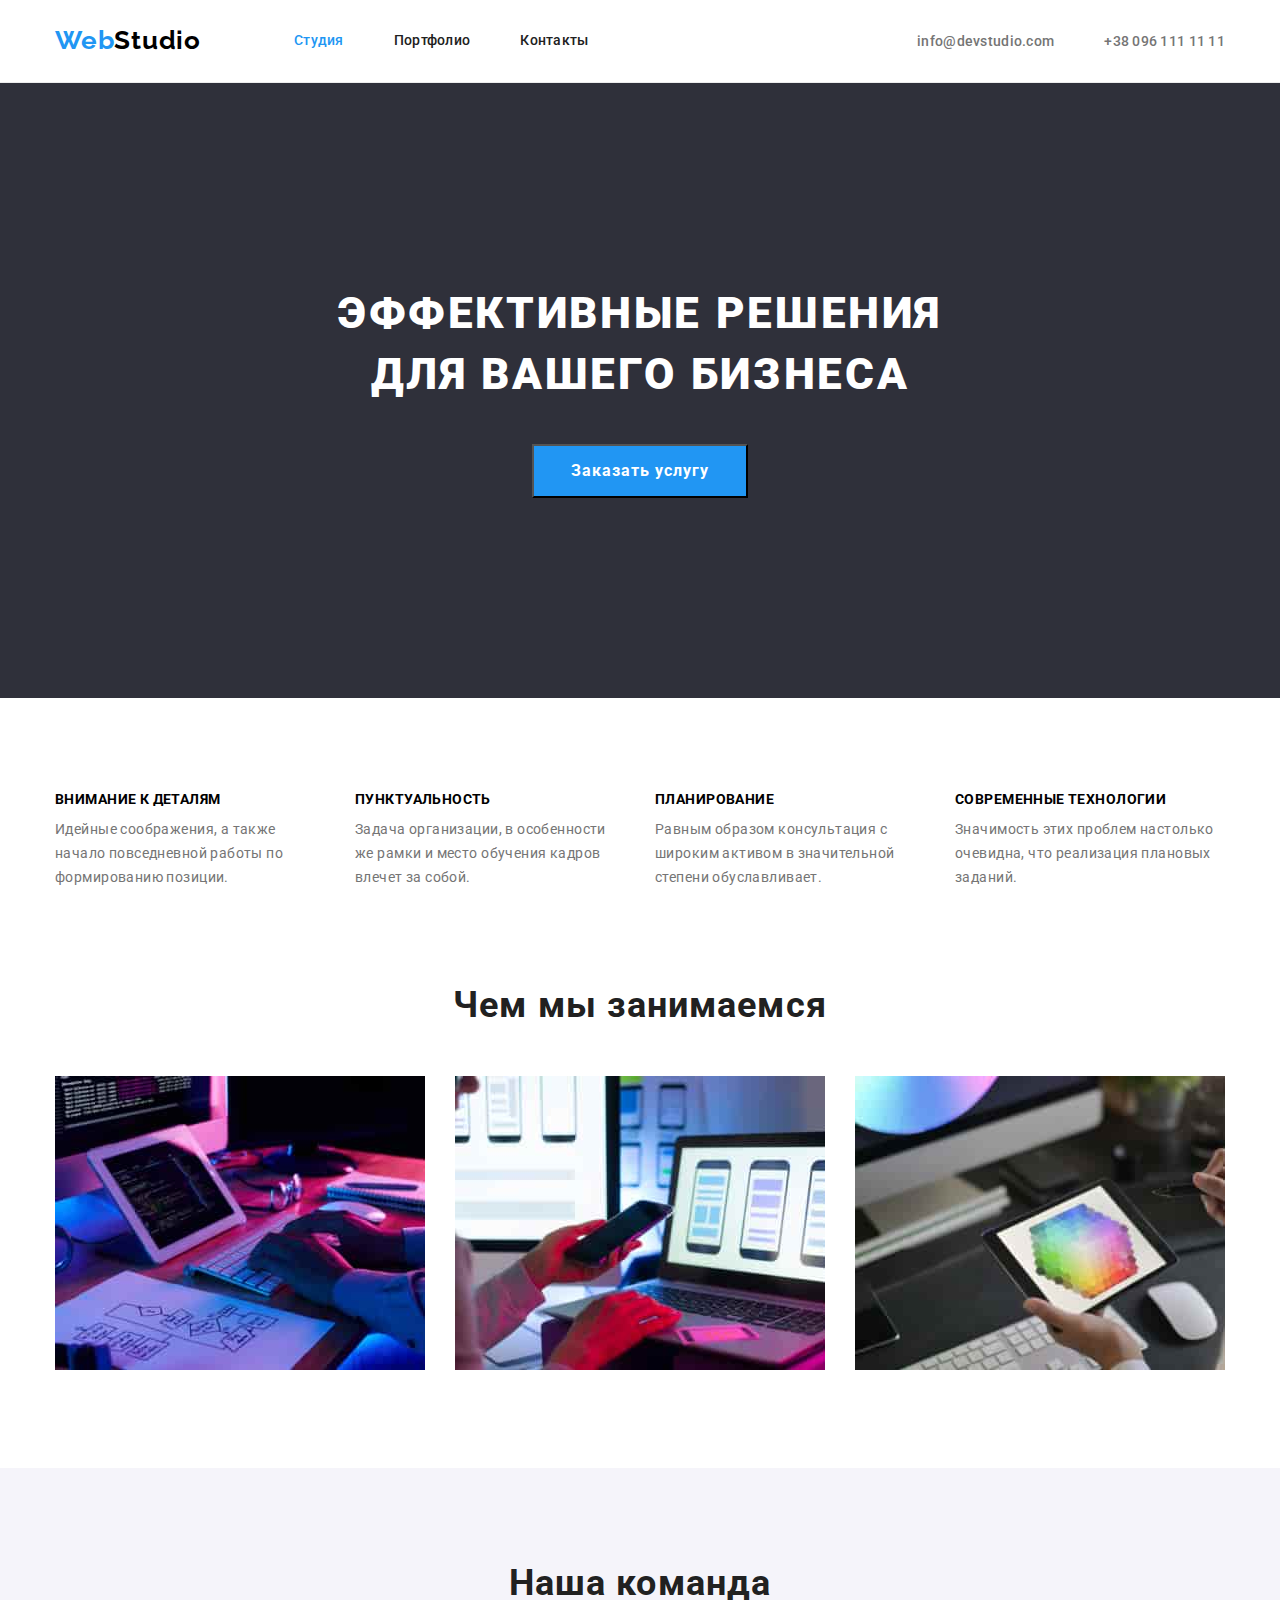
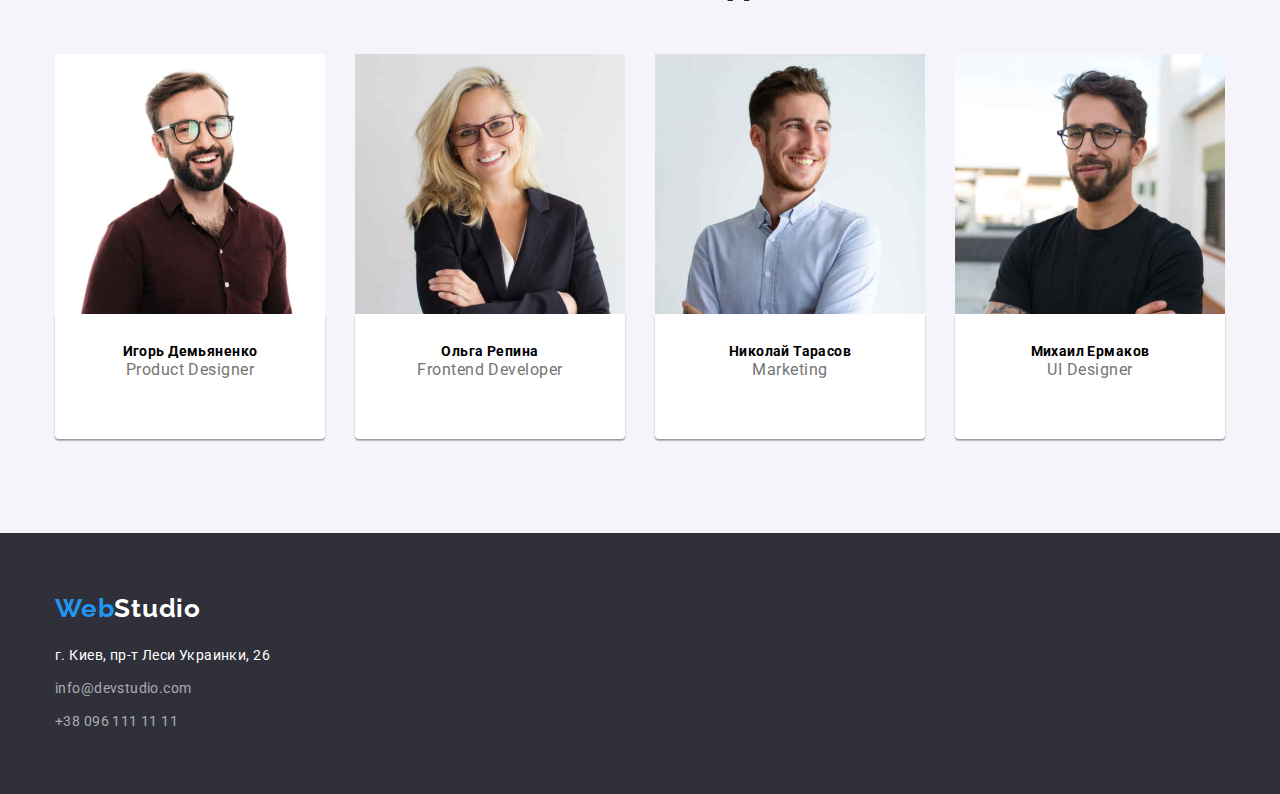
==== commit 20391837: "корректирует хедер" ====
--- a/index.html
+++ b/index.html
@@ -5,7 +5,10 @@
     <meta http-equiv="X-UA-Compatible" content="IE=edge" />
     <meta name="viewport" content="width=device-width, initial-scale=1.0" />
     <title>Document</title>
-    <link rel="stylesheet" href="node_modules/modern-normalize/modern-normalize.css" />
+    <link
+      rel="stylesheet"
+      href="https://cdnjs.cloudflare.com/ajax/libs/modern-normalize/1.1.0/modern-normalize.css"
+    />
     <link
       href="https://fonts.googleapis.com/css2?family=Raleway:wght@700&family=Roboto:wght@400;500;700;900&display=swap"
       rel="stylesheet"
@@ -18,14 +21,18 @@
         <a class="logo-link" href="./"><span class="logo-color">Web</span>Studio</a>
         <nav>
           <ul class="nav">
-            <li><a class="nav-link current" href="#">Студия</a></li>
-            <li><a class="nav-link" href="./portfolio.html">Портфолио</a></li>
-            <li><a class="nav-link" href="#">Контакты</a></li>
+            <li class="nav-item"><a class="nav-link current" href="#">Студия</a></li>
+            <li class="nav-item"><a class="nav-link" href="./portfolio.html">Портфолио</a></li>
+            <li class="nav-item"><a class="nav-link" href="#">Контакты</a></li>
           </ul>
         </nav>
         <ul class="contact">
-          <li><a class="contact-link" href="mailto:info@devstudio.com">info@devstudio.com</a></li>
-          <li><a class="contact-link" href="tel:+380961111111">+38 096 111 11 11</a></li>
+          <li class="contact-item">
+            <a class="contact-link" href="mailto:info@devstudio.com">info@devstudio.com</a>
+          </li>
+          <li class="contact-item">
+            <a class="contact-link" href="tel:+380961111111">+38 096 111 11 11</a>
+          </li>
         </ul>
       </div>
     </header>
--- a/css/style.css
+++ b/css/style.css
@@ -98,13 +98,17 @@
   display: flex;
   margin-left: auto;
   column-gap: 50px;
+  
+}
+
+.nav-item,
+.contact-item{
+  display: block;
   padding-top: 32px;
   padding-bottom: 32px;
 }
-
 .header .nav-link {
-  padding-top: 32px;
-  padding-bottom: 32px;
+  display: block;
   color: var(--main-title-color);
   font-weight: 500;
   font-size: 14px;
